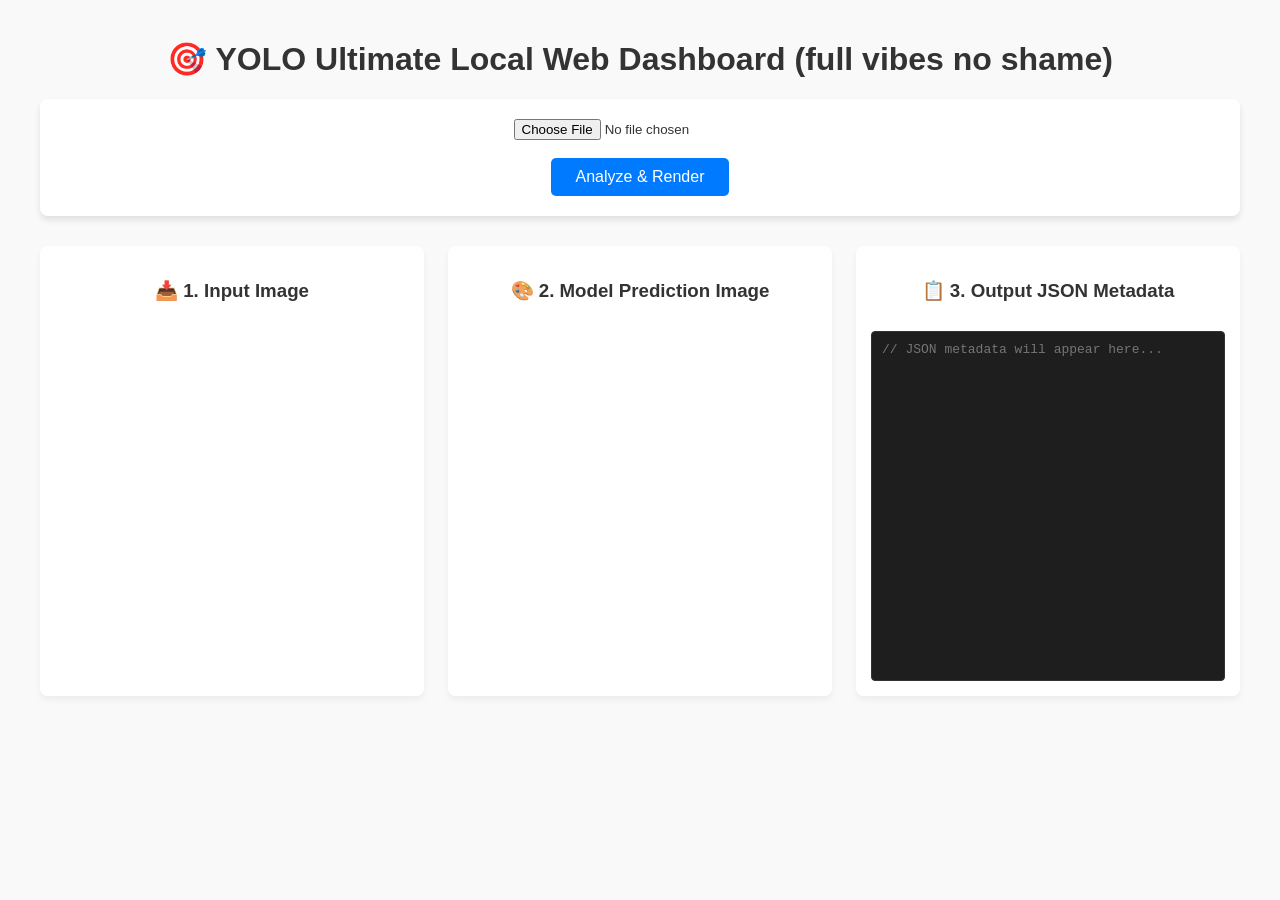
==== product/yoloObjectDetection01/yolo-web-app/frontend/index.html @ 3347a838 "Reorganization, object to wall snapping, clean json to mesh script" ====
<!DOCTYPE html>
<html lang="en">
<head>
    <meta charset="UTF-8">
    <meta name="viewport" content="width=device-width, initial-scale=1.0">
    <title>YOLO Ultimate Web UI</title>
    <style>
        body { 
            font-family: 'Segoe UI', Tahoma, Geneva, Verdana, sans-serif; 
            max-width: 1200px; 
            margin: 40px auto; 
            text-align: center; 
            background-color: #f9f9f9; 
            color: #333; 
        }
        .upload-section { 
            background: white; 
            padding: 20px; 
            border-radius: 8px; 
            box-shadow: 0 4px 6px rgba(0,0,0,0.1); 
            margin-bottom: 30px; 
        }
        .container { 
            display: flex; 
            justify-content: space-between; 
            gap: 15px; 
            margin-top: 20px; 
        }
        .box { 
            width: 32%; 
            background: white; 
            padding: 15px; 
            border-radius: 8px; 
            box-shadow: 0 4px 6px rgba(0,0,0,0.05); 
            display: flex;
            flex-direction: column;
            box-sizing: border-box;
        }
        img, canvas { 
            max-width: 100%; 
            max-height: 400px; 
            border-radius: 4px; 
            display: none; 
            margin: 10px auto; 
        }
        #json-text-field { 
            width: 100%; 
            height: 350px; 
            font-family: 'Courier New', Courier, monospace; 
            font-size: 13px; 
            background-color: #1e1e1e; 
            color: #7ec699; 
            padding: 10px; 
            border-radius: 4px; 
            border: 1px solid #333;
            resize: none;
            box-sizing: border-box;
            margin-top: 10px;
        }
        .btn { 
            background-color: #007bff; 
            color: white; 
            border: none; 
            padding: 10px 25px; 
            font-size: 16px; 
            border-radius: 5px; 
            cursor: pointer; 
            transition: background 0.2s; 
        }
        .btn:hover { background-color: #0056b3; }
        .btn:disabled { background-color: #cccccc; cursor: not-allowed; }
        
        #download-btn {
            background-color: #28a745;
            margin-top: 15px;
            display: none; 
        }
        #download-btn:hover { background-color: #218838; }
    </style>
</head>
<body>

    <h1>🎯 YOLO Ultimate Local Web Dashboard (full vibes no shame)</h1>
    
    <div class="upload-section">
        <input type="file" id="image-input" accept="image/*">
        <br><br>
        <button id="upload-btn" class="btn">Analyze & Render</button>
    </div>

    <div class="container">
        <div class="box">
            <h3>📥 1. Input Image</h3>
            <img id="original-view" alt="Original Preview">
        </div>
        
        <div class="box">
            <h3>🎨 2. Model Prediction Image</h3>
            <canvas id="prediction-canvas"></canvas>
        </div>
        
        <div class="box">
            <h3>📋 3. Output JSON Metadata</h3>
            <textarea id="json-text-field" readonly placeholder="// JSON metadata will appear here..."></textarea>
            <button id="download-btn" class="btn">💾 Download JSON File</button>
        </div>
    </div>

    <script>
        const imageInput = document.getElementById('image-input');
        const originalView = document.getElementById('original-view');
        const predictionCanvas = document.getElementById('prediction-canvas');
        const jsonTextField = document.getElementById('json-text-field');
        const uploadBtn = document.getElementById('upload-btn');
        const downloadBtn = document.getElementById('download-btn');

        let currentJsonData = null; 
        let loadedImage = null; // Store the image object globally for canvas scaling

        // Handle image selection preview
        imageInput.addEventListener('change', (e) => {
            const file = e.target.files[0];
            if (file) {
                const url = URL.createObjectURL(file);
                originalView.src = url;
                originalView.style.display = 'block';
                
                // Pre-load the image into an Image object for canvas background drawing
                loadedImage = new Image();
                loadedImage.src = url;
                
                // Reset views
                predictionCanvas.style.display = 'none';
                jsonTextField.value = '';
                downloadBtn.style.display = 'none';
                currentJsonData = null;
            }
        });

        // Handle inference request
        uploadBtn.addEventListener('click', async () => {
            const file = imageInput.files[0];
            if (!file || !loadedImage) {
                alert("Please select an image file first.");
                return;
            }

            const formData = new FormData();
            formData.append('file', file);
            
            uploadBtn.innerText = "Processing...";
            uploadBtn.disabled = true;
            jsonTextField.value = "// Running model inference...";

            try {
                const response = await fetch('http://127.0.0.1:8000/detect', {
                    method: 'POST',
                    body: formData
                });

                if (!response.ok) throw new Error("Backend system inference error");

                const data = await response.json();
                currentJsonData = data; 

                // 1. Output the raw formatted JSON text
                jsonTextField.value = JSON.stringify(data, null, 4);
                downloadBtn.style.display = 'block';

                // 2. Draw the output image with the bounding boxes on the canvas
                drawPredictionsOntoCanvas(data.detections);

            } catch (error) {
                console.error(error);
                jsonTextField.value = `// Connection Error:\n// Verify server.py is actively running.`;
                downloadBtn.style.display = 'none';
            } finally {
                uploadBtn.innerText = "Analyze & Render";
                uploadBtn.disabled = false;
            }
        });

        // JavaScript Canvas Magic: Draws boxes natively based on JSON coordinates
        function drawPredictionsOntoCanvas(detections) {
            const ctx = predictionCanvas.getContext('2d');
            
            // Set canvas size to perfectly match the original dimensions of your uploaded image
            predictionCanvas.width = loadedImage.naturalWidth;
            predictionCanvas.height = loadedImage.naturalHeight;
            
            // Draw the original image onto the background first
            ctx.drawImage(loadedImage, 0, 0);
            
            // Loop through each detection inside the JSON object array
            detections.forEach(det => {
                const { xmin, ymin, xmax, ymax } = det.bbox;
                const width = xmax - xmin;
                const height = ymax - ymin;
                
                // 1. Draw the box outline
                ctx.strokeStyle = '#00FF00'; // Eye-catching neon green bounding boxes
                ctx.lineWidth = Math.max(2, predictionCanvas.width * 0.004); // Scales outline thickness dynamically based on image size
                ctx.strokeRect(xmin, ymin, width, height);
                
                // 2. Draw label background pill
                ctx.fillStyle = '#00FF00';
                const fontSize = Math.max(12, predictionCanvas.width * 0.02);
                ctx.font = `bold ${fontSize}px Arial`;
                const labelText = `${det.name} (${Math.round(det.confidence * 100)}%)`;
                const textWidth = ctx.measureText(labelText).width;
                
                ctx.fillRect(xmin, ymin - fontSize - 4, textWidth + 10, fontSize + 6);
                
                // 3. Render label text over pill
                ctx.fillStyle = '#000000'; // Black text
                ctx.fillText(labelText, xmin + 5, ymin - 5);
            });
            
            predictionCanvas.style.display = 'block';
        }

        // Trigger JSON download
        downloadBtn.addEventListener('click', () => {
            if (!currentJsonData) return;
            const blob = new Blob([JSON.stringify(currentJsonData, null, 4)], { type: "application/json" });
            const url = URL.createObjectURL(blob);
            const a = document.createElement('a');
            a.href = url;
            a.download = `yolo_metadata_${Date.now()}.json`;
            document.body.appendChild(a);
            a.click();
            document.body.removeChild(a);
            URL.revokeObjectURL(url);
        });
    </script>
</body>
</html>
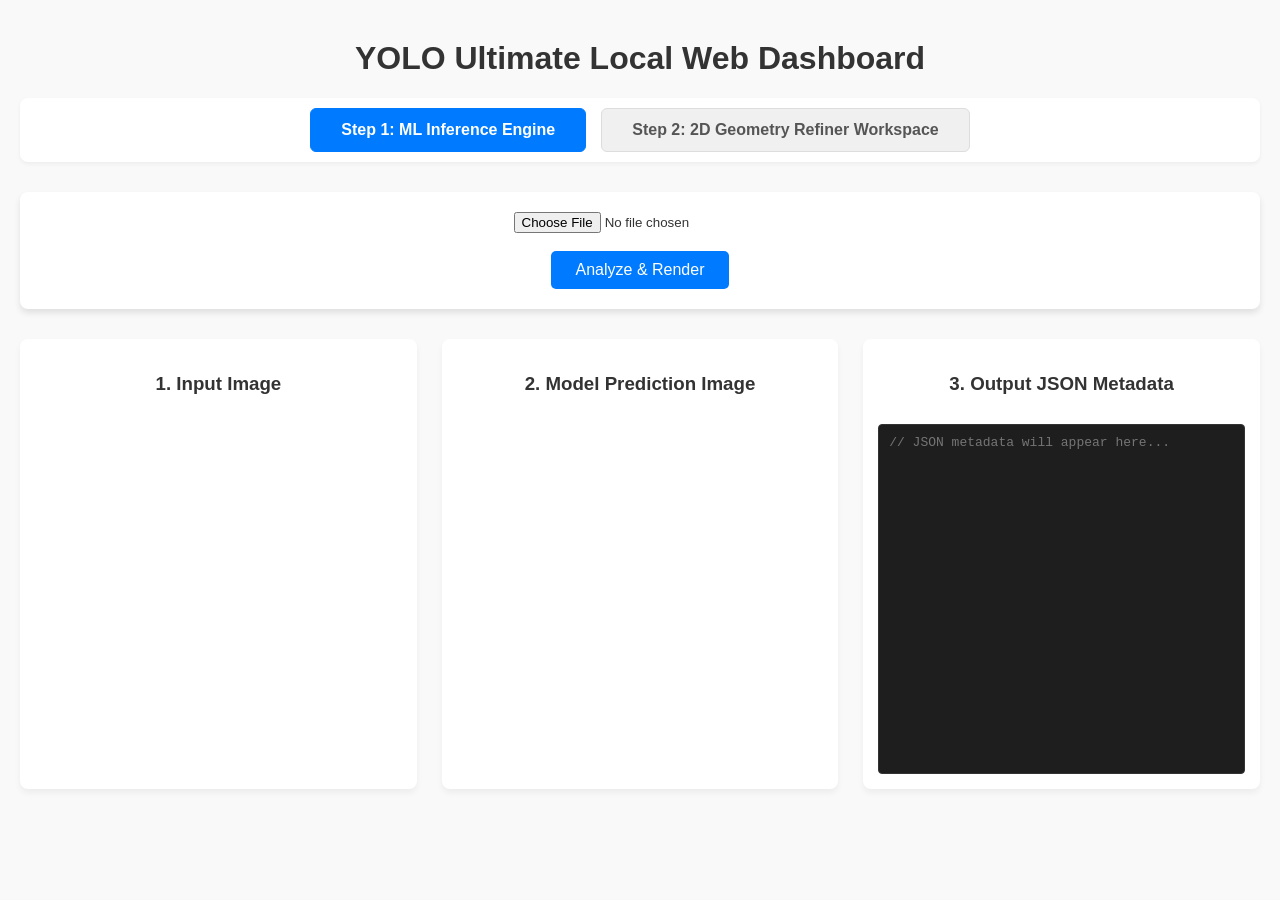
==== commit 3974f6f0: "2d vector editor (100% slop)" ====
--- a/product/yoloObjectDetection01/yolo-web-app/frontend/index.html
+++ b/product/yoloObjectDetection01/yolo-web-app/frontend/index.html
@@ -3,16 +3,54 @@
 <head>
     <meta charset="UTF-8">
     <meta name="viewport" content="width=device-width, initial-scale=1.0">
-    <title>YOLO Ultimate Web UI</title>
+    <title>YOLO Ultimate Web UI & Geometry Editor</title>
     <style>
         body { 
             font-family: 'Segoe UI', Tahoma, Geneva, Verdana, sans-serif; 
-            max-width: 1200px; 
+            max-width: 1400px; 
             margin: 40px auto; 
             text-align: center; 
             background-color: #f9f9f9; 
             color: #333; 
-        }
+            padding: 0 20px;
+        }
+        
+        /* Master Workspace Tabs Layout */
+        .dashboard-nav {
+            display: flex;
+            justify-content: center;
+            gap: 15px;
+            margin-bottom: 30px;
+            background: white;
+            padding: 10px;
+            border-radius: 8px;
+            box-shadow: 0 2px 4px rgba(0,0,0,0.05);
+        }
+        .tab-btn {
+            background-color: #f0f0f0;
+            color: #555;
+            border: 1px solid #ddd;
+            padding: 12px 30px;
+            font-size: 16px;
+            font-weight: 600;
+            border-radius: 6px;
+            cursor: pointer;
+            transition: all 0.2s;
+            display: flex;
+            align-items: center;
+            gap: 8px;
+        }
+        .tab-btn:hover { background-color: #e5e5e5; }
+        .tab-btn.active {
+            background-color: #007bff;
+            color: white;
+            border-color: #007bff;
+        }
+        
+        .tab-view { display: none; }
+        .tab-view.active { display: block; }
+
+        /* --- STEP 1: ML DASHBOARD STYLING --- */
         .upload-section { 
             background: white; 
             padding: 20px; 
@@ -70,74 +108,387 @@
         .btn:hover { background-color: #0056b3; }
         .btn:disabled { background-color: #cccccc; cursor: not-allowed; }
         
-        #download-btn {
-            background-color: #28a745;
-            margin-top: 15px;
-            display: none; 
-        }
+        #download-btn { background-color: #28a745; margin-top: 15px; display: none; }
         #download-btn:hover { background-color: #218838; }
+        #bridge-editor-btn { background-color: #6f42c1; margin-top: 10px; display: none; }
+        #bridge-editor-btn:hover { background-color: #59359a; }
+
+        /* --- STEP 2: 2D VECTOR EDITOR STYLING --- */
+        .editor-container {
+            display: flex;
+            flex-direction: column;
+            gap: 15px;
+            text-align: left;
+        }
+        .editor-instructions { font-size: 14px; color: #666; margin-bottom: 5px; }
+        .editor-toolbar {
+            background: white;
+            padding: 12px 20px;
+            border-radius: 8px;
+            box-shadow: 0 2px 4px rgba(0,0,0,0.05);
+            display: flex;
+            gap: 12px;
+            align-items: center;
+            flex-wrap: wrap;
+        }
+        .editor-divider {
+            width: 1px;
+            height: 25px;
+            background-color: #ddd;
+            margin: 0 5px;
+        }
+        .editor-toolbar button {
+            padding: 8px 16px;
+            border-radius: 6px;
+            border: 1px solid #ccc;
+            background: #fff;
+            cursor: pointer;
+            font-weight: 500;
+            transition: all 0.2s;
+        }
+        .editor-toolbar button:hover { background: #f0f0f0; }
+        .editor-toolbar button:disabled {
+            background: #f3f4f6;
+            color: #9ca3af;
+            border-color: #e5e7eb;
+            cursor: not-allowed;
+        }
+        .editor-toolbar button.active {
+            background: #0052cc;
+            color: white;
+            border-color: #0052cc;
+        }
+        .editor-toolbar button.delete-btn {
+            background: #ffebe6;
+            color: #de350b;
+            border-color: #ffbdad;
+        }
+        .editor-toolbar button.delete-btn:hover { background: #ffbdad; }
+        .editor-toolbar button.io-btn {
+            background: #e3f2fd;
+            color: #0d47a1;
+            border-color: #bbdefb;
+        }
+        .editor-toolbar button.io-btn:hover { background: #bbdefb; }
+        
+        .workspace {
+            display: grid;
+            grid-template-columns: 1fr 400px;
+            gap: 20px;
+            align-items: start;
+        }
+        .canvas-container {
+            background: #ffffff;
+            border-radius: 8px;
+            box-shadow: 0 4px 12px rgba(0,0,0,0.08);
+            padding: 15px;
+            overflow: auto;
+            max-height: 750px;
+            display: flex;
+            justify-content: center;
+        }
+        svg {
+            background-color: #fafafa;
+            border: 1px solid #e0e0e0;
+            border-radius: 4px;
+            user-select: none;
+        }
+        /* SVG Vector Overlays */
+        .wall { stroke: #444; stroke-linecap: round; cursor: pointer; }
+        .wall:hover { stroke: #0052cc !important; opacity: 0.8; }
+        .door { fill: #ff9f1c; stroke: #d07d00; stroke-width: 1.5; cursor: move; }
+        .window { fill: #00b4d8; stroke: #0077b6; stroke-width: 1.5; cursor: move; }
+        
+        /* High Contrast Isolated Highlights */
+        line.selected { 
+            stroke: #de350b !important; 
+            stroke-width: 5px !important; 
+            filter: drop-shadow(0px 0px 4px rgba(222,53,11,0.6)); 
+        }
+        rect.selected { 
+            stroke: #de350b !important; 
+            stroke-width: 3px !important; 
+            fill: #ffcbd1 !important;
+            filter: drop-shadow(0px 0px 4px rgba(222,53,11,0.6)); 
+        }
+        
+        .side-panel { display: flex; flex-direction: column; gap: 15px; }
+        
+        /* Object Property Context Controls Styling */
+        .properties-panel {
+            background: #ffffff;
+            border: 1px solid #d1d5db;
+            border-radius: 8px;
+            padding: 15px;
+            box-shadow: 0 2px 4px rgba(0,0,0,0.05);
+        }
+        .properties-panel h4 { margin-top: 0; margin-bottom: 12px; color: #0052cc; }
+        .prop-group {
+            display: flex;
+            flex-direction: column;
+            gap: 6px;
+            margin-bottom: 10px;
+            text-align: left;
+        }
+        .prop-group label { font-size: 12px; font-weight: 600; color: #4b5563; }
+        .prop-group input {
+            padding: 8px;
+            border: 1px solid #cbd5e1;
+            border-radius: 4px;
+            font-size: 14px;
+        }
+
+        #json-output {
+            width: 100%;
+            height: 400px;
+            font-family: 'Courier New', Courier, monospace;
+            font-size: 11px;
+            border: 1px solid #ccc;
+            border-radius: 8px;
+            padding: 12px;
+            resize: none;
+            background: #282c34;
+            color: #abb2bf;
+            box-sizing: border-box;
+        }
     </style>
 </head>
 <body>
 
-    <h1>🎯 YOLO Ultimate Local Web Dashboard (full vibes no shame)</h1>
+    <h1>YOLO Ultimate Local Web Dashboard</h1>
     
-    <div class="upload-section">
-        <input type="file" id="image-input" accept="image/*">
-        <br><br>
-        <button id="upload-btn" class="btn">Analyze & Render</button>
+    <div class="dashboard-nav">
+        <button id="tab-btn-inference" class="tab-btn active" onclick="switchTab('inference')">Step 1: ML Inference Engine</button>
+        <button id="tab-btn-editor" class="tab-btn" onclick="switchTab('editor')">Step 2: 2D Geometry Refiner Workspace</button>
     </div>
 
-    <div class="container">
-        <div class="box">
-            <h3>📥 1. Input Image</h3>
-            <img id="original-view" alt="Original Preview">
+    <div id="view-inference" class="tab-view active">
+        <div class="upload-section">
+            <input type="file" id="image-input" accept="image/*">
+            <br><br>
+            <button id="upload-btn" class="btn">Analyze & Render</button>
         </div>
-        
-        <div class="box">
-            <h3>🎨 2. Model Prediction Image</h3>
-            <canvas id="prediction-canvas"></canvas>
-        </div>
-        
-        <div class="box">
-            <h3>📋 3. Output JSON Metadata</h3>
-            <textarea id="json-text-field" readonly placeholder="// JSON metadata will appear here..."></textarea>
-            <button id="download-btn" class="btn">💾 Download JSON File</button>
+
+        <div class="container">
+            <div class="box">
+                <h3>1. Input Image</h3>
+                <img id="original-view" alt="Original Preview">
+            </div>
+            
+            <div class="box">
+                <h3>2. Model Prediction Image</h3>
+                <canvas id="prediction-canvas"></canvas>
+            </div>
+            
+            <div class="box">
+                <h3>3. Output JSON Metadata</h3>
+                <textarea id="json-text-field" readonly placeholder="// JSON metadata will appear here..."></textarea>
+                <button id="download-btn" class="btn">Download JSON File</button>
+                <button id="bridge-editor-btn" class="btn" onclick="switchTab('editor')">Switch to 2D Editor Workspace</button>
+            </div>
         </div>
     </div>
 
+    <div id="view-editor" class="tab-view">
+        <div class="editor-container">
+            <div>
+                <h2>2D Structural Calibration Workspace</h2>
+                <div class="editor-instructions">Modify structural vectors. Toggle background tracing or alignment grid underlays to visually audit layouts before downloading.</div>
+            </div>
+
+            <div class="editor-toolbar">
+                <input type="file" id="file-input" accept=".json" style="display:none;" onchange="handleFileUpload(event)">
+                <button class="io-btn" onclick="document.getElementById('file-input').click()">📂 Upload Structure JSON</button>
+                <button class="io-btn" onclick="downloadJSON()">💾 Download Adjusted Geometry</button>
+                
+                <div class="editor-divider"></div>
+                
+                <button id="btn-undo" onclick="undo()" disabled>↩️ Undo</button>
+                <button id="btn-redo" onclick="redo()" disabled>↪️ Redo</button>
+                
+                <div class="editor-divider"></div>
+                
+                <button id="btn-toggle-bg" onclick="toggleBackground()">Show Background Image</button>
+                <button id="btn-toggle-grid" onclick="toggleGrid()">Show Alignment Grid</button>
+                
+                <div class="editor-divider"></div>
+                
+                <button id="btn-select" class="active" onclick="setMode('select')">Interact / Drag</button>
+                <button id="btn-add-door" onclick="setMode('add-door')">+ Add Door</button>
+                <button id="btn-add-window" onclick="setMode('add-window')">+ Add Window</button>
+                <button id="btn-delete" class="delete-btn" onclick="deleteSelected()" disabled>Delete Selected</button>
+            </div>
+
+            <div class="workspace">
+                <div class="canvas-container">
+                    <svg id="floorplan-svg" width="700" height="550" viewBox="0 0 700 550">
+                        <defs>
+                            <pattern id="grid-pattern" width="20" height="20" patternUnits="userSpaceOnUse">
+                                <path d="M 20 0 L 0 0 0 20" fill="none" stroke="#e2e8f0" stroke-width="1"/>
+                            </pattern>
+                        </defs>
+                        
+                        <g id="background-group">
+                            <image id="svg-bg-image" x="0" y="0" opacity="0.5" style="display: none;"></image>
+                        </g>
+                        
+                        <rect id="svg-grid-overlay" width="100%" height="100%" fill="url(#grid-pattern)" style="display: none; pointer-events: none;"></rect>
+                        
+                        <g id="walls-group"></g>
+                        <g id="openings-group"></g>
+                    </svg>
+                </div>
+
+                <div class="side-panel">
+                    <div id="properties-panel" class="properties-panel" style="display: none;">
+                        <h4 id="prop-title">Object Parameters</h4>
+                        <div class="prop-group" id="group-dimension">
+                            <label id="prop-label-dim" for="prop-dim-input">Width / Length (px):</label>
+                            <input type="number" id="prop-dim-input" step="1" onchange="applyPropertyChange()">
+                        </div>
+                    </div>
+
+                    <strong>Live Blueprint Output Stream:</strong>
+                    <textarea id="json-output" readonly placeholder="Upload structural data trees or run Step 1 inference to visually edit..."></textarea>
+                </div>
+            </div>
+        </div>
+    </div>
+
     <script>
+        // Global State Objects Shared across Pipelines
+        let floorplanData = { "walls": [] };
+        let currentMode = 'select'; 
+        let selectedElement = null; // Map context data reference layout: { type: 'wall'|'opening', item, parentArray }
+        let draggingElement = null; 
+        let dragWallRef = null;     
+        
+        // History Trackers
+        let undoStack = [];
+        let redoStack = [];
+        const MAX_HISTORY = 10;
+        let preDragSnapshot = null; // Tracks spatial positions before interaction loops trigger
+
+        let uploadedImageUrl = null; 
+        let showBackground = false;  
+        let showGrid = false;
+        let bgImageWidth = 0;
+        let bgImageHeight = 0;
+
+        const svg = document.getElementById('floorplan-svg');
+
+        // --- CAD Undo / Redo Pipeline Operators ---
+        function saveState() {
+            undoStack.push(JSON.stringify(floorplanData));
+            if (undoStack.length > MAX_HISTORY) {
+                undoStack.shift();
+            }
+            redoStack = []; // Break forward execution pathing
+            updateUndoRedoUI();
+        }
+
+        function undo() {
+            if (undoStack.length === 0) return;
+            redoStack.push(JSON.stringify(floorplanData));
+            if (redoStack.length > MAX_HISTORY) {
+                redoStack.shift();
+            }
+            floorplanData = JSON.parse(undoStack.pop());
+            closePropertiesPanel();
+            drawFloorplan();
+            updateUndoRedoUI();
+        }
+
+        function redo() {
+            if (redoStack.length === 0) return;
+            undoStack.push(JSON.stringify(floorplanData));
+            if (undoStack.length > MAX_HISTORY) {
+                undoStack.shift();
+            }
+            floorplanData = JSON.parse(redoStack.pop());
+            closePropertiesPanel();
+            drawFloorplan();
+            updateUndoRedoUI();
+        }
+
+        function updateUndoRedoUI() {
+            document.getElementById('btn-undo').disabled = (undoStack.length === 0);
+            document.getElementById('btn-redo').disabled = (redoStack.length === 0);
+        }
+
+        function clearHistoryHistory() {
+            undoStack = [];
+            redoStack = [];
+            preDragSnapshot = null;
+            updateUndoRedoUI();
+        }
+
+        // --- Tab Switching Navigation System ---
+        function switchTab(targetView) {
+            document.querySelectorAll('.tab-view').forEach(view => view.classList.remove('active'));
+            document.querySelectorAll('.tab-btn').forEach(btn => btn.classList.remove('active'));
+            
+            if (targetView === 'inference') {
+                document.getElementById('view-inference').classList.add('active');
+                document.getElementById('tab-btn-inference').classList.add('active');
+            } else {
+                document.getElementById('view-editor').classList.add('active');
+                document.getElementById('tab-btn-editor').classList.add('active');
+                autoScaleViewport();
+                drawFloorplan();
+            }
+        }
+
+        // =========================================================
+        // PIPELINE PART 1: ML RUNTIME & INFERENCE COMPONENT OBJECTS
+        // =========================================================
         const imageInput = document.getElementById('image-input');
         const originalView = document.getElementById('original-view');
         const predictionCanvas = document.getElementById('prediction-canvas');
         const jsonTextField = document.getElementById('json-text-field');
         const uploadBtn = document.getElementById('upload-btn');
         const downloadBtn = document.getElementById('download-btn');
+        const bridgeEditorBtn = document.getElementById('bridge-editor-btn');
 
         let currentJsonData = null; 
-        let loadedImage = null; // Store the image object globally for canvas scaling
-
-        // Handle image selection preview
+        let loadedImage = null; 
+
         imageInput.addEventListener('change', (e) => {
             const file = e.target.files[0];
             if (file) {
-                const url = URL.createObjectURL(file);
-                originalView.src = url;
+                if (uploadedImageUrl) URL.revokeObjectURL(uploadedImageUrl);
+                uploadedImageUrl = URL.createObjectURL(file);
+                originalView.src = uploadedImageUrl;
                 originalView.style.display = 'block';
                 
-                // Pre-load the image into an Image object for canvas background drawing
                 loadedImage = new Image();
-                loadedImage.src = url;
-                
-                // Reset views
+                loadedImage.onload = () => {
+                    predictionCanvas.width = loadedImage.naturalWidth;
+                    predictionCanvas.height = loadedImage.naturalHeight;
+                    bgImageWidth = loadedImage.naturalWidth;
+                    bgImageHeight = loadedImage.naturalHeight;
+                    
+                    const ctx = predictionCanvas.getContext('2d');
+                    ctx.drawImage(loadedImage, 0, 0);
+                    
+                    // Bind trace resource onto our Step 2 SVG underlay node directly
+                    const svgBg = document.getElementById('svg-bg-image');
+                    if (svgBg) {
+                        svgBg.setAttributeNS('http://www.w3.org/1999/xlink', 'href', uploadedImageUrl);
+                        svgBg.setAttribute('width', bgImageWidth);
+                        svgBg.setAttribute('height', bgImageHeight);
+                    }
+                };
+                loadedImage.src = uploadedImageUrl;
+                
                 predictionCanvas.style.display = 'none';
                 jsonTextField.value = '';
                 downloadBtn.style.display = 'none';
+                bridgeEditorBtn.style.display = 'none';
                 currentJsonData = null;
             }
         });
 
-        // Handle inference request
         uploadBtn.addEventListener('click', async () => {
             const file = imageInput.files[0];
             if (!file || !loadedImage) {
@@ -163,46 +514,54 @@
                 const data = await response.json();
                 currentJsonData = data; 
 
-                // 1. Output the raw formatted JSON text
                 jsonTextField.value = JSON.stringify(data, null, 4);
                 downloadBtn.style.display = 'block';
-
-                // 2. Draw the output image with the bounding boxes on the canvas
+                
+                // AUTOMATIC BACKGROUND DATA SYNC PIPELINE
+                if (data.walls && Array.isArray(data.walls)) {
+                    floorplanData = JSON.parse(JSON.stringify(data)); // Deep clone trace tracking parameters
+                    floorplanData.walls.forEach(w => {
+                        if (!w.windows) w.windows = [];
+                        if (!w.doors) w.doors = [];
+                    });
+                    
+                    clearHistoryHistory();
+                    autoScaleViewport();
+                    drawFloorplan();
+                    
+                    bridgeEditorBtn.innerText = "Review & Edit inside 2D Workspace";
+                    bridgeEditorBtn.style.display = 'block';
+                }
+
                 drawPredictionsOntoCanvas(data.detections);
 
             } catch (error) {
                 console.error(error);
                 jsonTextField.value = `// Connection Error:\n// Verify server.py is actively running.`;
                 downloadBtn.style.display = 'none';
+                bridgeEditorBtn.style.display = 'none';
             } finally {
                 uploadBtn.innerText = "Analyze & Render";
                 uploadBtn.disabled = false;
             }
         });
 
-        // JavaScript Canvas Magic: Draws boxes natively based on JSON coordinates
         function drawPredictionsOntoCanvas(detections) {
+            if (!detections) return;
             const ctx = predictionCanvas.getContext('2d');
-            
-            // Set canvas size to perfectly match the original dimensions of your uploaded image
             predictionCanvas.width = loadedImage.naturalWidth;
             predictionCanvas.height = loadedImage.naturalHeight;
-            
-            // Draw the original image onto the background first
             ctx.drawImage(loadedImage, 0, 0);
             
-            // Loop through each detection inside the JSON object array
             detections.forEach(det => {
                 const { xmin, ymin, xmax, ymax } = det.bbox;
                 const width = xmax - xmin;
                 const height = ymax - ymin;
                 
-                // 1. Draw the box outline
-                ctx.strokeStyle = '#00FF00'; // Eye-catching neon green bounding boxes
-                ctx.lineWidth = Math.max(2, predictionCanvas.width * 0.004); // Scales outline thickness dynamically based on image size
+                ctx.strokeStyle = '#00FF00'; 
+                ctx.lineWidth = Math.max(2, predictionCanvas.width * 0.004); 
                 ctx.strokeRect(xmin, ymin, width, height);
                 
-                // 2. Draw label background pill
                 ctx.fillStyle = '#00FF00';
                 const fontSize = Math.max(12, predictionCanvas.width * 0.02);
                 ctx.font = `bold ${fontSize}px Arial`;
@@ -210,16 +569,12 @@
                 const textWidth = ctx.measureText(labelText).width;
                 
                 ctx.fillRect(xmin, ymin - fontSize - 4, textWidth + 10, fontSize + 6);
-                
-                // 3. Render label text over pill
-                ctx.fillStyle = '#000000'; // Black text
+                ctx.fillStyle = '#000000'; 
                 ctx.fillText(labelText, xmin + 5, ymin - 5);
             });
-            
             predictionCanvas.style.display = 'block';
         }
 
-        // Trigger JSON download
         downloadBtn.addEventListener('click', () => {
             if (!currentJsonData) return;
             const blob = new Blob([JSON.stringify(currentJsonData, null, 4)], { type: "application/json" });
@@ -232,6 +587,337 @@
             document.body.removeChild(a);
             URL.revokeObjectURL(url);
         });
+
+        // =========================================================
+        // PIPELINE PART 2: 2D VECTOR GRAPHICS MANIPULATION PARSER
+        // =========================================================
+        function handleFileUpload(event) {
+            const file = event.target.files[0];
+            if (!file) return;
+
+            const reader = new FileReader();
+            reader.onload = function(e) {
+                try {
+                    const parsed = JSON.parse(e.target.result);
+                    if (!parsed.walls || !Array.isArray(parsed.walls)) {
+                        alert("Invalid Format: Target file must contain a top-level 'walls' root array element.");
+                        return;
+                    }
+                    
+                    parsed.walls.forEach(w => {
+                        if (!w.windows) w.windows = [];
+                        if (!w.doors) w.doors = [];
+                    });
+
+                    floorplanData = parsed;
+                    closePropertiesPanel();
+                    clearHistoryHistory();
+                    
+                    autoScaleViewport();
+                    drawFloorplan();
+                } catch (err) {
+                    alert("Error parsing JSON structure: " + err.message);
+                }
+            };
+            reader.readAsText(file);
+        }
+
+        function autoScaleViewport() {
+            let maxX = 700; let maxY = 550;
+            
+            if (bgImageWidth > 0 && bgImageHeight > 0) {
+                maxX = Math.max(maxX, bgImageWidth);
+                maxY = Math.max(maxY, bgImageHeight);
+            }
+            
+            if (floorplanData && floorplanData.walls) {
+                floorplanData.walls.forEach(w => {
+                    maxX = Math.max(maxX, w.start.x, w.end.x);
+                    maxY = Math.max(maxY, w.start.y, w.end.y);
+                });
+            }
+
+            let finalWidth = Math.ceil(maxX + 80);
+            let finalHeight = Math.ceil(maxY + 80);
+
+            svg.setAttribute('viewBox', `0 0 ${finalWidth} ${finalHeight}`);
+            svg.setAttribute('width', finalWidth);
+            svg.setAttribute('height', finalHeight);
+        }
+
+        function toggleBackground() {
+            showBackground = !showBackground;
+            const btn = document.getElementById('btn-toggle-bg');
+            const svgBg = document.getElementById('svg-bg-image');
+            
+            if (showBackground) {
+                btn.classList.add('active');
+                btn.innerText = "Hide Background Image";
+                if (svgBg) svgBg.style.display = 'block';
+            } else {
+                btn.classList.remove('active');
+                btn.innerText = "Show Background Image";
+                if (svgBg) svgBg.style.display = 'none';
+            }
+        }
+
+        function toggleGrid() {
+            showGrid = !showGrid;
+            const btn = document.getElementById('btn-toggle-grid');
+            const gridOverlay = document.getElementById('svg-grid-overlay');
+            
+            if (showGrid) {
+                btn.classList.add('active');
+                btn.innerText = "Hide Alignment Grid";
+                if (gridOverlay) gridOverlay.style.display = 'block';
+            } else {
+                btn.classList.remove('active');
+                btn.innerText = "Show Alignment Grid";
+                if (gridOverlay) gridOverlay.style.display = 'none';
+            }
+        }
+
+        function getClosestPointOnSegment(px, py, ax, ay, bx, by) {
+            let ab_x = bx - ax; let ab_y = by - ay;
+            let ap_x = px - ax; let ap_y = py - ay;
+            let ab_squared = ab_x * ab_x + ab_y * ab_y;
+            if (ab_squared === 0) return { x: ax, y: ay };
+            
+            let t = (ap_x * ab_x + ap_y * ab_y) / ab_squared;
+            t = Math.max(0, Math.min(1, t)); 
+            
+            return {
+                x: Number((ax + t * ab_x).toFixed(2)),
+                y: Number((ay + t * ab_y).toFixed(2))
+            };
+        }
+
+        function setMode(mode) {
+            currentMode = mode;
+            document.querySelectorAll('.editor-toolbar button').forEach(b => {
+                if(b.id !== 'btn-toggle-bg' && b.id !== 'btn-toggle-grid' && b.id !== 'btn-undo' && b.id !== 'btn-redo' && !b.classList.contains('delete-btn') && !b.classList.contains('io-btn')) b.classList.remove('active');
+            });
+            const targetedBtn = document.getElementById(`btn-add-${mode.split('-')[1]}`) || document.getElementById(`btn-${mode}`);
+            if(targetedBtn) targetedBtn.classList.add('active');
+        }
+
+        function getSVGCoordinates(e) {
+            let pt = svg.createSVGPoint();
+            pt.x = e.clientX; pt.y = e.clientY;
+            return pt.matrixTransform(svg.getScreenCTM().inverse());
+        }
+
+        // Object Parameter UI Controller Bridge Logic
+        function openPropertiesPanel(type, item) {
+            const panel = document.getElementById('properties-panel');
+            const title = document.getElementById('prop-title');
+            const label = document.getElementById('prop-label-dim');
+            const input = document.getElementById('prop-dim-input');
+            
+            panel.style.display = 'block';
+            
+            if (type === 'wall') {
+                title.innerText = `Wall Configuration [${item.id || 'Selected'}]`;
+                label.innerText = "Wall Thickness (px):";
+                input.value = item.thickness || 4;
+            } else {
+                const isDoor = type === 'door';
+                title.innerText = `${isDoor ? 'Door' : 'Window'} Configuration [${item.id || 'Selected'}]`;
+                label.innerText = "Width / Length (px):";
+                input.value = item.length || Math.max(item.width || 0, item.height || 0) || (isDoor ? 40 : 60);
+            }
+        }
+
+        function closePropertiesPanel() {
+            selectedElement = null;
+            document.getElementById('properties-panel').style.display = 'none';
+            document.getElementById('btn-delete').disabled = true;
+        }
+
+        function applyPropertyChange() {
+            if (!selectedElement) return;
+            saveState(); // Record baseline before update loop mutations
+            
+            const inputVal = parseFloat(document.getElementById('prop-dim-input').value) || 1;
+            if (selectedElement.type === 'wall') {
+                selectedElement.item.thickness = inputVal;
+            } else {
+                selectedElement.item.length = inputVal;
+                selectedElement.item.width = inputVal;
+                selectedElement.item.height = inputVal;
+            }
+            drawFloorplan();
+        }
+
+        function drawFloorplan() {
+            const wallsGroup = document.getElementById('walls-group');
+            const openingsGroup = document.getElementById('openings-group');
+            if(!wallsGroup || !openingsGroup) return;
+            
+            wallsGroup.innerHTML = '';
+            openingsGroup.innerHTML = '';
+
+            if (!floorplanData || !floorplanData.walls) return;
+
+            floorplanData.walls.forEach((wall) => {
+                const wallLine = document.createElementNS('http://www.w3.org/2000/svg', 'line');
+                wallLine.setAttribute('x1', wall.start.x);
+                wallLine.setAttribute('y1', wall.start.y);
+                wallLine.setAttribute('x2', wall.end.x);
+                wallLine.setAttribute('y2', wall.end.y);
+                wallLine.setAttribute('stroke-width', wall.thickness);
+                
+                // ISOLATED DIRECT REFERENCE EQUALITY CHECK MATCHES
+                let isWallSelected = selectedElement && selectedElement.type === 'wall' && selectedElement.item === wall;
+                wallLine.setAttribute('class', isWallSelected ? 'wall selected' : 'wall');
+                
+                wallLine.addEventListener('mousedown', (e) => {
+                    if (currentMode === 'select') {
+                        e.stopPropagation();
+                        selectedElement = { type: 'wall', item: wall, parentArray: floorplanData.walls };
+                        document.getElementById('btn-delete').disabled = false;
+                        openPropertiesPanel('wall', wall);
+                        drawFloorplan();
+                    }
+                });
+                
+                wallLine.addEventListener('click', (e) => {
+                    if (currentMode.startsWith('add-')) {
+                        saveState(); // Record change sequence layout baseline
+                        let coords = getSVGCoordinates(e);
+                        let snap = getClosestPointOnSegment(coords.x, coords.y, wall.start.x, wall.start.y, wall.end.x, wall.end.y);
+                        
+                        let targetArray = currentMode === 'add-door' ? wall.doors : wall.windows;
+                        targetArray.push({
+                            id: 'gen_' + Math.random().toString(36).substr(2, 5),
+                            center: snap,
+                            width: currentMode === 'add-door' ? 40.0 : 60.0,
+                            height: wall.thickness,
+                            length: currentMode === 'add-door' ? 40.0 : 60.0
+                        });
+                        
+                        setMode('select');
+                        drawFloorplan();
+                    }
+                });
+
+                wallsGroup.appendChild(wallLine);
+
+                const renderOpenings = (list, typeClass) => {
+                    list.forEach((item) => {
+                        const rect = document.createElementNS('http://www.w3.org/2000/svg', 'rect');
+                        let isVertical = Math.abs(wall.start.x - wall.end.x) < Math.abs(wall.start.y - wall.end.y);
+                        
+                        let trueLength = item.length || Math.max(item.width || 0, item.height || 0);
+                        if (!trueLength) {
+                            trueLength = (typeClass === 'door') ? 40.0 : 60.0;
+                        }
+
+                        let w = isVertical ? wall.thickness + 4 : trueLength;
+                        let h = isVertical ? trueLength : wall.thickness + 4;
+
+                        rect.setAttribute('x', item.center.x - w/2);
+                        rect.setAttribute('y', item.center.y - h/2);
+                        rect.setAttribute('width', w);
+                        rect.setAttribute('height', h);
+                        
+                        // ISOLATED DIRECT REFERENCE EQUALITY CHECK MATCHES
+                        let isOpeningSelected = selectedElement && selectedElement.type === 'opening' && selectedElement.item === item;
+                        rect.setAttribute('class', isOpeningSelected ? `${typeClass} selected` : typeClass);
+
+                        rect.addEventListener('mousedown', (e) => {
+                            e.stopPropagation();
+                            if (currentMode === 'select') {
+                                // Cache structural data states prior to tracking vector transitions
+                                preDragSnapshot = JSON.stringify(floorplanData);
+                                
+                                selectedElement = { type: 'opening', item, parentArray: list };
+                                draggingElement = item;
+                                dragWallRef = wall;
+                                document.getElementById('btn-delete').disabled = false;
+                                openPropertiesPanel(typeClass, item);
+                                drawFloorplan();
+                            }
+                        });
+
+                        openingsGroup.appendChild(rect);
+                    });
+                };
+
+                renderOpenings(wall.doors, 'door');
+                renderOpenings(wall.windows, 'window');
+            });
+
+            document.getElementById('json-output').value = floorplanData.walls.length > 0 ? JSON.stringify(floorplanData, null, 4) : "";
+        }
+
+        svg.addEventListener('mousemove', (e) => {
+            if (draggingElement && dragWallRef) {
+                let coords = getSVGCoordinates(e);
+                let snapped = getClosestPointOnSegment(
+                    coords.x, coords.y, 
+                    dragWallRef.start.x, dragWallRef.start.y, 
+                    dragWallRef.end.x, dragWallRef.end.y
+                );
+                draggingElement.center.x = snapped.x;
+                draggingElement.center.y = snapped.y;
+                drawFloorplan();
+            }
+        });
+
+        window.addEventListener('mouseup', () => {
+            if (draggingElement) {
+                // Verify if coordinates shifted before polluting history timeline structures
+                let currentSnapshot = JSON.stringify(floorplanData);
+                if (preDragSnapshot && preDragSnapshot !== currentSnapshot) {
+                    undoStack.push(preDragSnapshot);
+                    if (undoStack.length > MAX_HISTORY) undoStack.shift();
+                    redoStack = []; // Break forward execution pathing
+                    updateUndoRedoUI();
+                }
+            }
+            draggingElement = null;
+            dragWallRef = null;
+            preDragSnapshot = null;
+        });
+
+        // Deselect when clicking empty space on the canvas
+        svg.addEventListener('mousedown', (e) => {
+            if (e.target === svg || e.target.id === 'svg-grid-overlay') {
+                closePropertiesPanel();
+                drawFloorplan();
+            }
+        });
+
+        function deleteSelected() {
+            if (selectedElement && selectedElement.parentArray) {
+                saveState(); // Cache baseline sequence prior to element eviction loops
+                
+                let index = selectedElement.parentArray.findIndex(x => x === selectedElement.item);
+                if (index > -1) {
+                    selectedElement.parentArray.splice(index, 1);
+                    closePropertiesPanel();
+                    drawFloorplan();
+                }
+            }
+        }
+
+        function downloadJSON() {
+            if (!floorplanData || !floorplanData.walls || floorplanData.walls.length === 0) {
+                alert("No layout data found to download.");
+                return;
+            }
+            const dataStr = "data:text/json;charset=utf-8," + encodeURIComponent(JSON.stringify(floorplanData, null, 4));
+            const downloadAnchor = document.createElement('a');
+            downloadAnchor.setAttribute("href", dataStr);
+            downloadAnchor.setAttribute("download", "Verified_Floorplan.json");
+            document.body.appendChild(downloadAnchor);
+            downloadAnchor.click();
+            downloadAnchor.remove();
+        }
+
+        // Initialize empty view states on launch
+        drawFloorplan();
     </script>
 </body>
 </html>
